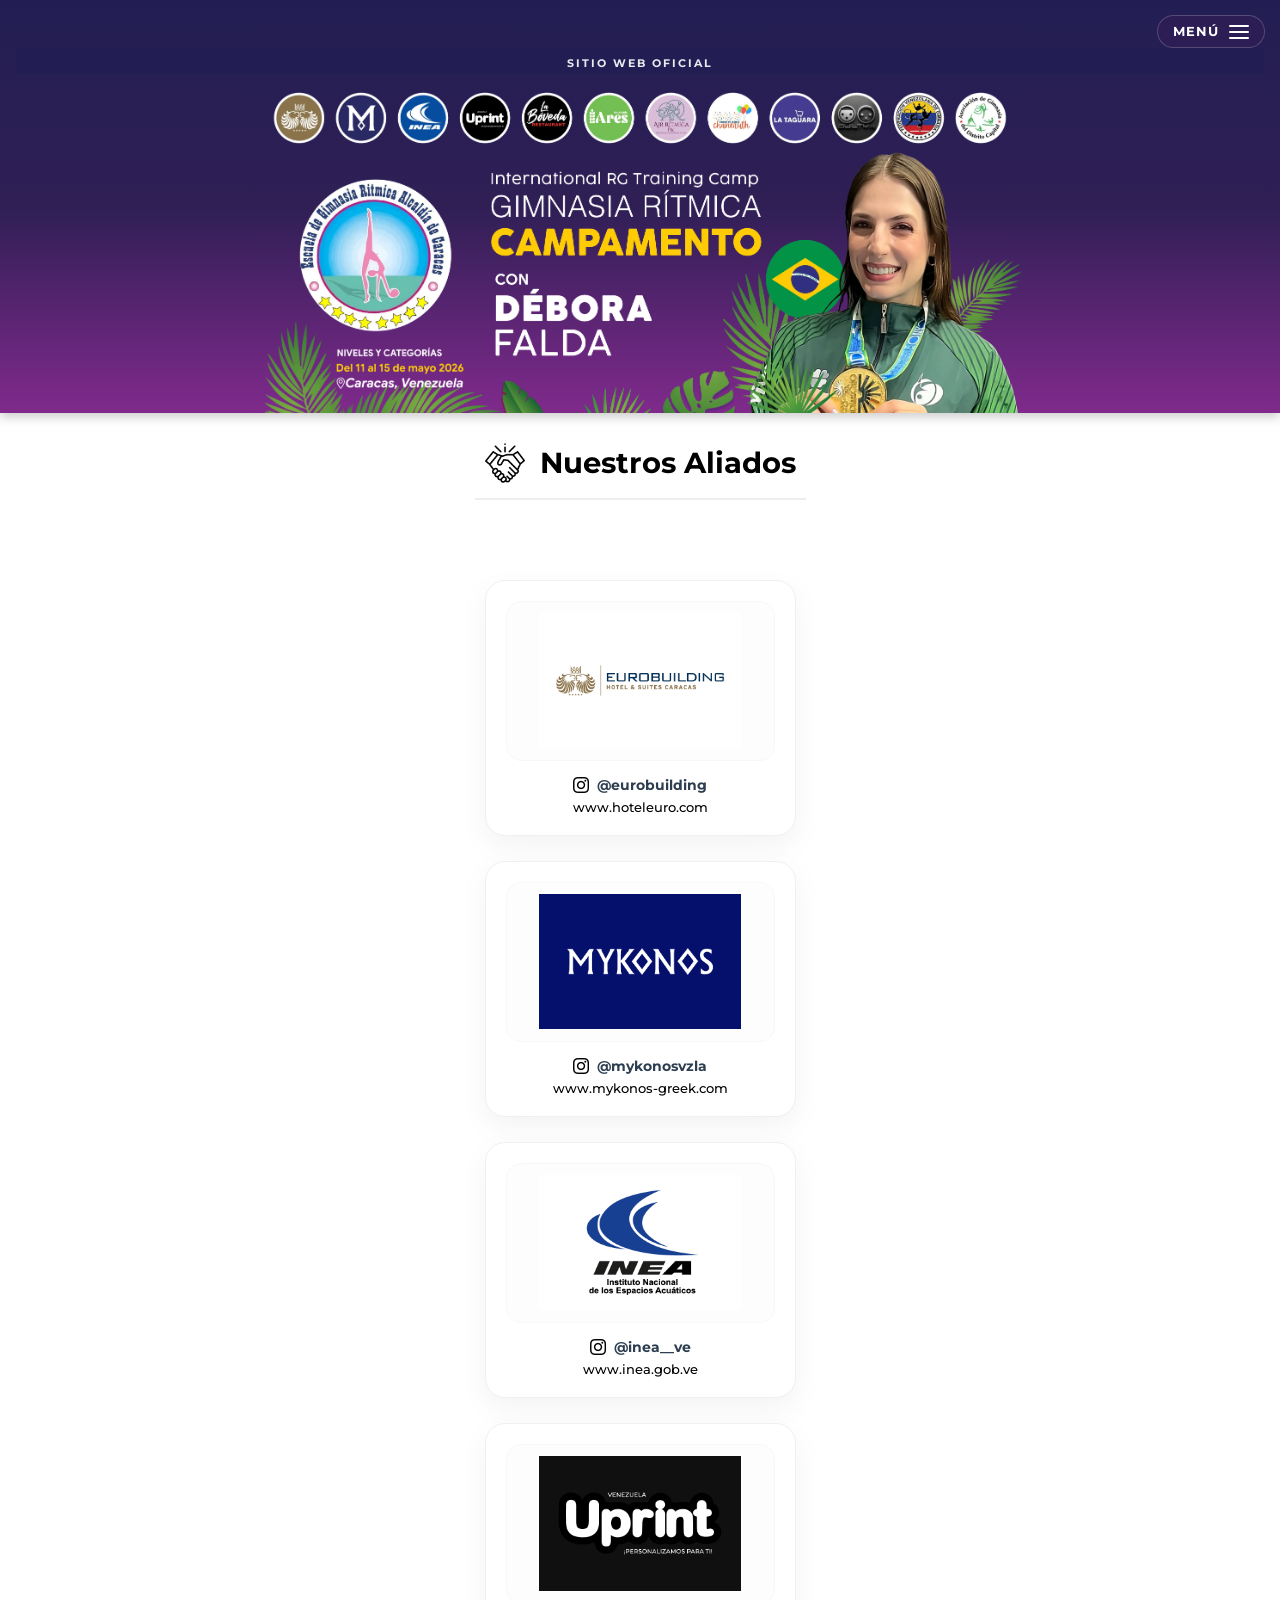
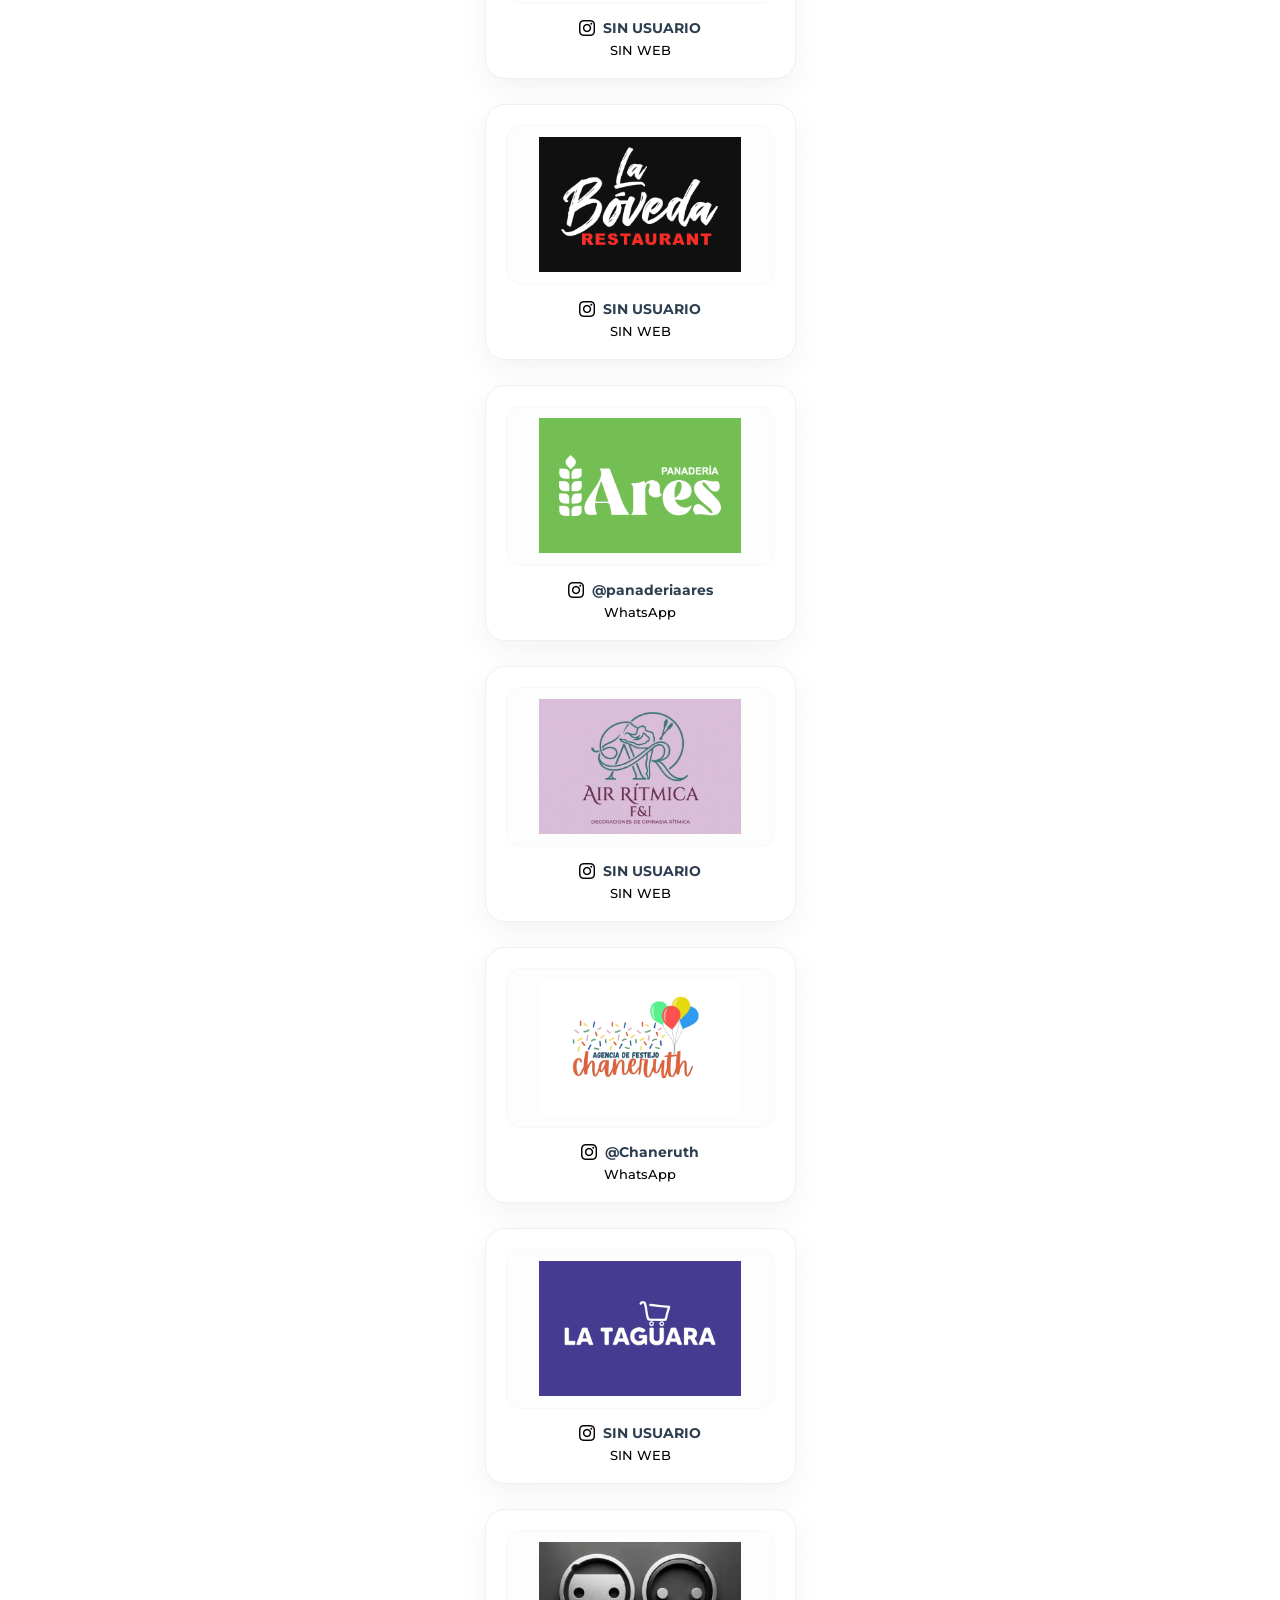
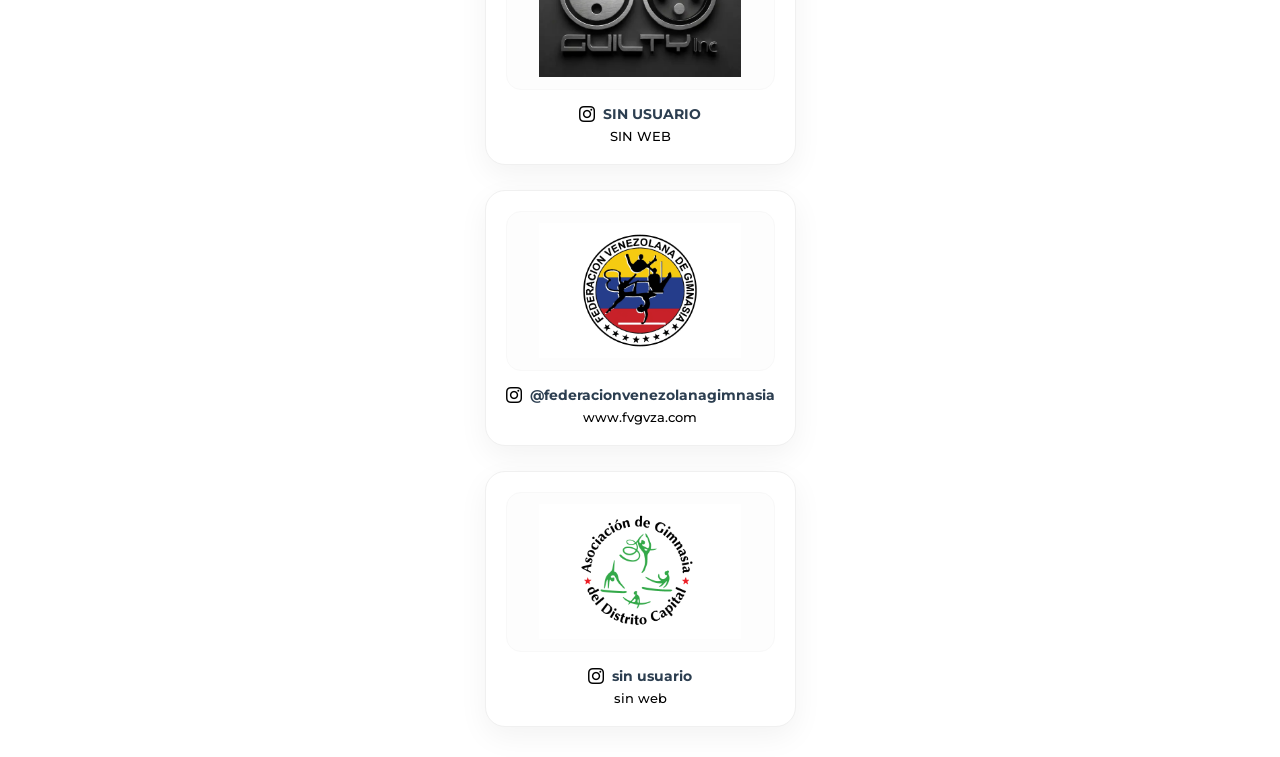
==== aliados.html @ 7042a40b "Major Update - New sections added: aliados, ponentes, reglas. Updates for Cronograma." ====
<html>
    <html lang="es">
<head>
    <meta charset="UTF-8">
    <meta name="viewport" content="width=device-width, initial-scale=1.0">
    <title>GR Training Camp 2026 | Débora Falda</title>
    <link rel="stylesheet" href="css/style.css">
    <link rel="stylesheet" href="css/aliados.css">
    <link href="https://fonts.googleapis.com/css2?family=Montserrat:wght@400;700&display=swap" rel="stylesheet">
</head>

    <body>

        <div class="menu-toggle" id="mobile-menu">
        <span class="menu-text">MENÚ</span>
        <div class="hamburger-lines">
            <span></span>
            <span></span>
            <span></span>
        </div>
    </div>

<header class="header">
    <span class="top-label">SITIO WEB OFICIAL</span>
    <img src="assets/banner-top.webp" alt="Banner" class="banner-img">
</header>

<nav class="side-menu" id="side-menu">
    <div class="menu-header">
        <img src="assets/logo_alcaldiaccs.png" alt="Logo" class="menu-logo">
    </div>
    <ul class="menu-links">
        <li><a href="index.html"><img src="assets/icons/home.png" alt="Inicio" class="menu-icon">Inicio</a></li>
        <li><a href="cronograma.html"> <img src="assets/icons/calendar.png" alt="Inicio" class="menu-icon">Cronograma</a></li>
        <li><a href="speakers.html"> <img src="assets/icons/speaker.png" alt="Inicio" class="menu-icon">Ponentes</a></li>
        <li><a href="reglas.html"> <img src="assets/icons/rules.png" alt="Inicio" class="menu-icon">Reglamentos y Condiciones</a></li>
        <li><a href="ubicacion.html"> <img src="assets/icons/location.png" alt="Inicio" class="menu-icon">Ubicación</a></li>
        <li><a href="aliados.html"><img src="assets/icons/allies.png" alt="Inicio" class="menu-icon">Aliados</a></li>
        <li><a href="#fotos"><img src="assets/icons/camera.png" alt="Inicio" class="menu-icon">Fotos</a></li>
        <li><a href="news.html"><img src="assets/icons/news.png" alt="Inicio" class="menu-icon">Noticias/Anuncios</a></li>
        <li><a href="#faq"><img src="assets/icons/qa.png" alt="Inicio" class="menu-icon">Preguntas Frecuentes</a></li>
        <li><a href="#insta"><img src="assets/icons/instagram.png" alt="Inicio" class="menu-icon">Instagram</a></li>
        <li><a href="#debora"><img src="assets/icons/rg.png" alt="Inicio" class="menu-icon">Sobre Débora</a></li>
        <li><a href="#escuela"><img src="assets/icons/logo-alcaldia.jpg" alt="Inicio" class="menu-icon-special">Sobre el Club</a></li>
    </ul>
</nav>


        <main class="container">
    <header class="section-header">
        <img src="assets/icons/allies.png" alt="Icon" class="header-icon">
        <h1 class="page-title">Nuestros Aliados</h1>
    </header>

    <div class="allies-grid">
        <!-- 1 - EUROBUILDING -->

        <div class="ally-card">
            <div class="logo-box">
                <img src="assets/galeria/webp/eurobuilding.png" alt="Hotel Eurobuilding" class="ally-logo">
            </div>
            <div class="ally-info">
                <div class="ally-instagram">
                    <img src="assets/icons/instagram.png" alt="IG" class="mini-icon">
                    <a href="https://instagram.com/eurobuilding" target="_blank">@eurobuilding</a>
                </div>
                <a href="https://hoteleuro.com/" class="ally-web" target="_blank">www.hoteleuro.com</a>
            </div>
        </div>

          <!-- 2 - MYKONOS -->
        <div class="ally-card">
            <div class="logo-box">
                <img src="assets/galeria/webp/mykonos.png" alt="Mykonos" class="ally-logo">
            </div>
            <div class="ally-info">
                <div class="ally-instagram">
                    <img src="assets/icons/instagram.png" alt="IG" class="mini-icon">
                    <a href="https://instagram.com/mykonosvzla" target="_blank">@mykonosvzla</a>
                </div>
                <!-- Only shows if they have a website -->
                <a href="https://mykonos-greek.com" class="ally-web" target="_blank">www.mykonos-greek.com</a>
            </div>
        </div>
        

        <!-- 3 INEA -->
        <div class="ally-card">
            <div class="logo-box">
                <img src="assets/galeria/webp/inea.png" alt="INEA" class="ally-logo">
            </div>
            <div class="ally-info">
                <div class="ally-instagram">
                    <img src="assets/icons/instagram.png" alt="IG" class="mini-icon">
                    <a href="https://instagram.com/inea__ve" target="_blank">@inea__ve</a>
                </div>
                <a href="https://www.inea.gob.ve/" class="ally-web" target="_blank">www.inea.gob.ve</a>
            </div>
        </div>

        <!-- 4 Uprint -->

        <div class="ally-card">
            <div class="logo-box">
                <img src="assets/galeria/webp/uprint.png" alt="Uprint Venezuela" class="ally-logo">
            </div>
            <div class="ally-info">
                <div class="ally-instagram">
                    <img src="assets/icons/instagram.png" alt="IG" class="mini-icon">
                    <a href="https://instagram.com/--" target="_blank">SIN USUARIO</a>
                </div>
                <a href="#Pendiente" class="ally-web" target="_blank">SIN WEB</a>
            </div>
        </div>

        <!-- 5 La Boveda RESTAURANT -->

        <div class="ally-card">
            <div class="logo-box">
                <img src="assets/galeria/webp/boveda_restaurant.png" alt="La Bóveda Restaurant" class="ally-logo">
            </div>
            <div class="ally-info">
                <div class="ally-instagram">
                    <img src="assets/icons/instagram.png" alt="IG" class="mini-icon">
                    <a href="https://instagram.com/--" target="_blank">SIN USUARIO</a>
                </div>
                <a href="#Pendiente" class="ally-web" target="_blank">SIN WEB</a>
            </div>
        </div>

        <!-- 6 Ares Panadería -->

        <div class="ally-card">
            <div class="logo-box">
                <img src="assets/galeria/webp/ares_panaderia.png" alt="Ares Panadería" class="ally-logo">
            </div>
            <div class="ally-info">
                <div class="ally-instagram">
                    <img src="assets/icons/instagram.png" alt="IG" class="mini-icon">
                    <a href="https://instagram.com/panaderiaares" target="_blank">@panaderiaares</a>
                </div>
                <a href="https://wa.me/584242581280" class="ally-web" target="_blank">WhatsApp</a>
            </div>
        </div>

        
        <!-- 7 Air Ritmica -->

        <div class="ally-card">
            <div class="logo-box">
                <img src="assets/galeria/webp/air_ritmica.png" alt="Air Rítmica F&I" class="ally-logo">
            </div>
            <div class="ally-info">
                <div class="ally-instagram">
                    <img src="assets/icons/instagram.png" alt="IG" class="mini-icon">
                    <a href="https://instagram.com/--" target="_blank">SIN USUARIO</a>
                </div>
                <a href="https://--" class="ally-web" target="_blank">SIN WEB</a>
            </div>
        </div>

        <!-- 8 Chaneruth Agencia Festejos -->

        <div class="ally-card">
            <div class="logo-box">
                <img src="assets/galeria/webp/chaneruth_agencia.png" alt="Chaneruth Agencia de Festejos" class="ally-logo">
            </div>
            <div class="ally-info">
                <div class="ally-instagram">
                    <img src="assets/icons/instagram.png" alt="IG" class="mini-icon">
                    <a href="https://instagram.com/chaneruth" target="_blank">@Chaneruth</a>
                </div>
                <a href="https://wa.me/584129293995" class="ally-web" target="_blank">WhatsApp</a>
            </div>
        </div>

        <!-- 9 La Taguara -->

        <div class="ally-card">
            <div class="logo-box">
                <img src="assets/galeria/webp/taguara.png" alt="La Taguara" class="ally-logo">
            </div>
            <div class="ally-info">
                <div class="ally-instagram">
                    <img src="assets/icons/instagram.png" alt="IG" class="mini-icon">
                    <a href="https://instagram.com/--" target="_blank">SIN USUARIO</a>
                </div>
                <a href="https://--" class="ally-web" target="_blank">SIN WEB</a>
            </div>
        </div>

        <!-- 10 Guilty Inc -->

        <div class="ally-card">
            <div class="logo-box">
                <img src="assets/galeria/webp/guiltyinc.webp" alt="Guilty Inc. Producciones" class="ally-logo">
            </div>
            <div class="ally-info">
                <div class="ally-instagram">
                    <img src="assets/icons/instagram.png" alt="IG" class="mini-icon">
                    <a href="https://instagram.com/--" target="_blank">SIN USUARIO</a>
                </div>
                <a href="https://--" class="ally-web" target="_blank">SIN WEB</a>
            </div>
        </div>

        <!-- 11 FVG -->

        <div class="ally-card">
            <div class="logo-box">
                <img src="assets/galeria/webp/fvg.png" alt="Federación Venezolana de Gimnasia" class="ally-logo">
            </div>
            <div class="ally-info">
                <div class="ally-instagram">
                    <img src="assets/icons/instagram.png" alt="IG" class="mini-icon">
                    <a href="https://instagram.com/federacionvenezolanagimnasia" target="_blank">@federacionvenezolanagimnasia</a>
                </div>
                <a href="https://fvgvza.com" class="ally-web" target="_blank">www.fvgvza.com</a>
            </div>
        </div>

        <!-- 12 Asociación -->

        <div class="ally-card">
            <div class="logo-box">
                <img src="assets/galeria/webp/asociacion.png" alt="Asociación de Gimnasia del Distrito Capital" class="ally-logo">
            </div>
            <div class="ally-info">
                <div class="ally-instagram">
                    <img src="assets/icons/instagram.png" alt="IG" class="mini-icon">
                    <a href="https://instagram.com/federacionvenezolanagimnasia" target="_blank">sin usuario</a>
                </div>
                <a href="https://fvgvza.com" class="ally-web" target="_blank">sin web</a>
            </div>
        </div>
        
    </div>
</main>
 <script src="js/script.js"></script>
    </body>
</html>
---- css/style.css ----
* {
    box-sizing: border-box;
}

:root {
    --deep-blue: #221E53;
    --purple-dark: #2F1F55;
    --magenta: #802A8C;
    --white: #ffffff;
    --light-gray: #f8f9fa;
    --text-main: #2c3e50; 
    --brazil-green: #009C3B;
    --brazil-yellow: #FEDD00;
}

html, body {

    
    max-width: 100%;
    overflow-x: hidden; 
}

body {
    font-family: 'Montserrat', sans-serif;
    background-color: var(--white); 
    margin: 0;
    padding: 0;
    display: flex;
    flex-direction: column;
    min-height: 100vh; 
}

.header {
   background: linear-gradient(to bottom, var(--deep-blue), var(--purple-dark), var(--magenta));
    padding-top: 2rem; 
    padding-bottom: 0 !important;
    text-align: center;
    box-shadow: 0 4px 10px rgba(0,0,0,0.2);
    display: flex;
    flex-direction: column;
    align-items: center;
    width: 100%;
    overflow: hidden;

}.section-header {
    display: flex;
    align-items: center;
    gap: 15px;
    margin-bottom: 40px;
    border-bottom: 2px solid #eee;
    padding-bottom: 15px;
}

.header-icon {
    width: 40px;
    height: 40px;
    object-fit: contain;
}

.page-title {
    font-family: 'Montserrat', sans-serif;
    font-weight: 700;
    font-size: 1.8rem;
    color: var(--header-text);
    margin: 0;
}



.banner-img {
    width: 100%;        
    max-width: 1200px;   
    height: auto;      
    display: block;
    margin: 0 auto; 
}

@media (min-width: 768px) {
    .banner-img {
        max-width: 800px; 
    }
    
    .header {
        padding: 3rem 1rem;
    }
}

.menu-logo{
    width: 50px;
    height: 50px;
}

.container {
    width: 95%;
    max-width: 500px;
    position: relative; 
    overflow: visible;
    z-index: 0;
    box-sizing: border-box;

    display: flex;          
    flex-direction: column; 
    align-items: center; 

    margin: 20px auto;   
    padding-top: 20px;  
}


@media (min-width: 768px) {
    .container {
        margin: 20% auto; 
        padding-top: 60px; 
    }
}

.btn {

    display: block;
    box-sizing: border-box; 
    width: 100%;
    

    font-family: 'Montserrat', sans-serif;
    font-size: 1rem;
    font-weight: 700;
    padding: 1.2rem;
    margin-bottom: 1rem;
    
  
    text-align: center;
    text-decoration: none;
    color: #333;
    background: white;
    border-radius: 12px;
    box-shadow: 0 4px 12px rgba(0,0,0,0.1);
    
   
    border: none;
    cursor: pointer;
    appearance: none;
    -webkit-appearance: none;

    border-left: 8px solid var(--deep-blue); 
    transition: transform 0.2s ease, box-shadow 0.2s ease;
}

/* Grilla de días */
.days-grid {
    display: grid;
    grid-template-columns: repeat(3, 1fr); 
    gap: 10px;
    max-height: 0; 
    overflow: hidden;
    transition: all 0.4s ease-out;
    margin-bottom: 0;
}

.days-grid.active {
    max-height: 400px;
    margin-bottom: 1.5rem; 
    padding-top: 5px;
}


.day-btn {
    aspect-ratio: 1 / 1; 
    background-color: var(--purple-dark);
    color: white;
    display: flex;
    align-items: center;
    justify-content: center;
    border-radius: 8px;
    text-decoration: none;
    font-size: 0.9rem;
    font-weight: bold;
    transition: all 0.3s ease;
}


.day-btn::before {
    content: attr(data-label); 
}

.day-btn:hover {
    background-color: var(--magenta);
    transform: scale(1.05);
}

.day-btn:hover::before {
    content: "IR"; 
}


footer {
    margin-top: auto;
    padding: 2rem 1rem;
    text-align: center;
    background-color: #f8f9fa;
    border-top: 1px solid #eee;
}

address {
    font-style: normal;
    font-size: 0.85rem;
    line-height: 1.5;
    color: #555;
    margin-bottom: 0.5rem;
}

address strong {
    color: var(--deep-blue);
}


.menu-toggle {
    position: fixed;
    top: 15px;
    right: 15px;
    z-index: 1001; 
    cursor: pointer;
    display: flex;
    align-items: center;
    gap: 10px;
    background: rgba(47, 31, 85, 0.8); 
    padding: 8px 15px;
    border-radius: 25px;
    backdrop-filter: blur(5px);
    border: 1px solid rgba(255,255,255,0.2);
}

.menu-text {
    color: #ffffff !important; 
    font-size: 0.8rem;
    font-weight: 700;
    letter-spacing: 1px;
}

.hamburger-lines {
    width: 20px;
    height: 14px;
    display: flex;
    flex-direction: column;
    justify-content: space-between;
}

.hamburger-lines span {
    display: block;
    height: 2px;
    width: 100%;
    background-color: #ffffff; 
    border-radius: 2px;
    transition: all 0.3s ease-in-out;
}

.menu-text {
    color: #ffffff !important; 
    font-size: 0.8rem;
    font-weight: 700;
    letter-spacing: 1px;
}

.hamburger-lines {
    width: 20px;
    height: 14px;
    display: flex;
    flex-direction: column;
    justify-content: space-between;
}

.hamburger-lines span {
    display: block;
    height: 2px;
    width: 100%;
    background-color: #ffffff; 
    border-radius: 2px;
    transition: all 0.3s ease-in-out;
}
/* Menú Lateral */
.side-menu {
    position: fixed;
    top: 0;
    right: -400px; 
    width: 280px;
    height: 100%;
    background: rgba(47, 31, 85, 0.9); 
    backdrop-filter: blur(10px); 
    z-index: 999;
    transition: right 0.4s cubic-bezier(0.175, 0.885, 0.32, 1.275);
    padding: 20px;
    box-shadow: -5px 0 15px rgba(0,0,0,0.3);
}

.side-menu.active { right: 0; }

.menu-links {
    list-style: none;
    padding: 0;
    margin-top: 50px;
}

.menu-links li { margin-bottom: 20px; }

.menu-links a {
    color: white;
    text-decoration: none;
    font-size: 1.1rem;
    font-weight: 700;
    display: block;
    padding: 10px;
    border-radius: 8px;
    transition: background 0.3s;
}

.menu-links a:hover {
    background: rgba(255,255,255,0.1);
}

/* Capa de fondo */
.menu-overlay {
    position: fixed;
    top: 0; left: 0;
    width: 100%; height: 100%;
    background: rgba(0,0,0,0.5);
    display: none;
    z-index: 998;
}

.menu-overlay.active { display: block; }

.menu-links a {
    display: flex; 
    align-items: center;
    gap: 12px; 
    padding: 12px;
}

.menu-icon {
    width: 24px;  
    height: 24px;
    object-fit: contain;
    filter: brightness(0) invert(1); 
}

.menu-icon-special {

width: 24px;  
    height: 24px;
    object-fit: contain;
   
}

.menu-icon-arrow {
    
    width: 50px;  
    height: 50px;
    object-fit: contain;
    margin-right: 50px;
}

.side-menu {
    
    overflow-y: auto; 
    max-height: 100vh; 
    display: flex;
    flex-direction: column;
}


body.menu-open {
    overflow: hidden;
}



.hero-slider-container {
    width: 100%;
    padding: 40px 20px;
    background-color: var(--purple-dark); 
    background: linear-gradient(180deg, var(--purple-dark) 0%, var(--deep-blue) 100%);
    display: flex;
    flex-direction: column;
    align-items: center;
}

.slider {
    width: 100%;
    max-width: 900px;
    margin: 0 auto;
    overflow: hidden;
    border-radius: 25px; 
    box-shadow: 0 15px 35px rgba(0,0,0,0.2);
}

.slides {
    display: flex;
    width: 100%; 
    transition: transform 0.8s cubic-bezier(0.45, 0, 0.55, 1);
}

.slides img {
    min-width: 100%; 
    height: 250px;
    object-fit: cover;
    object-position: center;
    aspect-ratio: 16 / 9;
}

@media (min-width: 768px) {
    .slides img {
        height: 400px; 
    }
}

.main-titles {
    text-align: center;
    color: #ffffff !important; 
    background: transparent !important; 
    margin-top: 80px; 
    padding: 30px 20px;
    width: 100%;
    position: relative;
    z-index: 5; 
}

.main-titles h1 {
    font-size: 2rem;
    margin-bottom: 10px;
    font-weight: 700;
    text-shadow: 0 2px 4px rgba(0,0,0,0.3); 
}

.main-titles p {
    font-size: 1.1rem;
    opacity: 0.9;
    font-weight: 300;
    letter-spacing: 1px;
}

.btn-download {
    display: inline-block;
    padding: 10px 20px;
    background: #f0f0f0;
    color: var(--purple-dark);
    text-decoration: none;
    border-radius: 10px;
    font-size: 0.9rem;
    font-weight: bold;
    border: 1px dashed var(--purple-dark);
}

.slider {
    position: relative; 
}

.prev, .next {
    position: absolute;
    top: 50%;
    transform: translateY(-50%);
    background: rgba(255, 255, 255, 0.3);
    color: white;
    border: none;
    padding: 15px;
    cursor: pointer;
    font-size: 20px;
    border-radius: 50%;
    transition: background 0.3s;
    z-index: 10;
}

.prev:hover, .next:hover {
    background: rgba(255, 255, 255, 0.6);
}

.prev { left: 15px; }
.next { right: 15px; }

/* Desktop Rahi */
@media (min-width: 768px) {
    

    header { padding: 10px; }
    header h1 { font-size: 1rem; }

  
    .header-carousel {
        height: 400px; 
    }

    .banner-content {
    
        background-size: cover; 
        background-position: center bottom; 
    }


    .container {
        max-width: 650px;
        margin: -40px auto 30px; 
    }
    
    .days-grid { gap: 10px; }
}

.main-titles {
    text-align: center;
    padding: 30px 20px;
    background: var(--purple-dark); 
    color: white;
}

.map-container iframe {
    width: 100% !important;
    max-width: 100%;
}


.day-selector {
    display: flex;
    justify-content: center;
    flex-wrap: wrap;
    gap: 8px;
    margin-top: 50px; 
    margin-bottom: 25px;
}

.btn-download-flex {
    display: inline-flex; 
    align-items: center;  
    justify-content: center; 
    gap: 10px;            
    padding: 10px 20px;
    text-decoration: none;
}


.btn-icon {
    width: 20px;          
    height: 20px;         
    object-fit: contain;  
}


.btn-download-flex span {
    white-space: nowrap;
}

.top-label {
    display: block;
    width: 100%;
    text-align: center;
    background-color: var(--deep-blue); 
    color: rgba(255, 255, 255, 0.9); 
    font-size: 0.7rem; 
    font-weight: 700;
    letter-spacing: 2px;
    text-transform: uppercase;
    padding: 8px 0 4px 0; 
}

.bento-grid {
    display: grid;
    grid-template-columns: repeat(2, 1fr); 
    gap: 15px;
    padding: 10px;
}

.bento-item {
    display: flex;
    flex-direction: column;
    align-items: center;
    justify-content: center;
    padding: 20px;
    border-radius: 20px; 
    text-decoration: none;
    font-weight: 700;
    color: white;
    font-size: 0.9rem;
    transition: transform 0.2s ease;
    aspect-ratio: 1 / 1; 
    
}

.bento-item img {
    width: 40px;
    height: 40px;
    margin-top: 10px; 
    filter: brightness(0) invert(1); 
}


.item-1, .item-4, .item-5, .item-8 { 
    background: linear-gradient(135deg, var(--deep-blue) 0%, var(--magenta) 100%);
}
.item-2, .item-3, .item-6, .item-7 {
     background: linear-gradient(135deg, var(--brazil-green) 0%, var(--deep-blue) 100%);
}


.bento-item:active { transform: scale(0.95); }


.days-grid {
    display: grid;
    grid-template-columns: repeat(3, 1fr); 
    gap: 10px;
    max-height: 0;
    overflow: hidden;
    transition: all 0.5s ease-in-out;
}

.day-card {
    background: var(--purple-dark);
    display: flex;
    flex-direction: column; 
    align-items: center;
    justify-content: center;
    padding: 15px 5px;
    border-radius: 12px;
    text-decoration: none;
    transition: background 0.3s;
}

.day-card img {
    width: 25px; 
    height: auto;
    margin-bottom: 5px;
    filter: brightness(0) invert(1); 
}

.day-card span {
    color: white;
    font-size: 1rem;
    font-weight: 700;
}


.day-card:active {
    background: var(--brazil-green);
}


.countdown-container {
    background-color: #ffffff;
    padding: 0;
    text-align: center;
    width: 100%;
}

.countdown-title {
    color: var(--purple-dark);
    font-size: 1.1rem;
    font-weight: 700;
    margin-bottom: 15px;
    text-transform: uppercase;
    letter-spacing: 1px;
}

.countdown-timer {
    display: flex;
    justify-content: center;
    gap: 15px;
}


.time-unit {
    display: flex;
    flex-direction: column;
    align-items: center;
    min-width: 65px;
}

.time-unit span {
    font-size: 2rem;
    font-weight: 700;
    color: var(--purple-dark);
    line-height: 1;
}

.time-unit small {
    font-size: 0.7rem;
    color: var(--magenta); 
    text-transform: uppercase;
    font-weight: 700;
    margin-top: 5px;
}

.autorizados-logos{
    width: 40%;
    height: 40%;
}

.back-home-wrapper {
    margin: 80px 0 40px; /* Large gap from the last news entry */
    display: flex;
    justify-content: center; /* Centers the button on the page */
}

.btn-back-home {
    display: flex;
    align-items: center;
    gap: 12px;
    text-decoration: none;
    padding: 12px 25px;
    border: 1.5px solid var(--text-main); /* Thin, elegant border */
    border-radius: 30px; /* Rounded pill shape */
    transition: all 0.3s ease;
    
    /* Text Style */
    font-family: 'Montserrat', sans-serif;
    font-weight: 700;
    font-size: 0.85rem;
    letter-spacing: 1.5px;
    color: var(--text-main);
}

.back-icon {
    width: 20px;
    height: auto;
    transition: transform 0.3s ease;
}

/* Hover Effect - Atmospheric & Elegant */
.btn-back-home:hover {
    background-color: var(--text-main, #2c3e50); /* Added a fallback color */
    border-color: var(--text-main, #2c3e50);
}

.btn-back-home:hover span {
    color: #ffffff !important; /* Forces the text to stay white against the dark bg */
}

.btn-back-home:hover .back-icon {
    filter: brightness(0) invert(1); /* Turns the icon white */
}

.main-footer{
   margin-top: 60px;
}
---- css/aliados.css ----
.allies-grid {
    display: grid;
    grid-template-columns: repeat(auto-fit, minmax(280px, 1fr));
    gap: 25px;
    margin-top: 40px;
}

.ally-card {
    background: #fff;
    border-radius: 20px;
    padding: 20px;
    box-shadow: 0 10px 30px rgba(0,0,0,0.05);
    border: 1px solid #f0f0f0;
    text-align: center;
    transition: transform 0.3s ease;
}

.ally-card:hover {
    transform: translateY(-8px);
    box-shadow: 0 15px 35px rgba(0,0,0,0.1);
}


.logo-box {
    width: 100%;
    height: 160px;
    background: #fdfdfd;
    border-radius: 15px;
    display: flex;
    align-items: center;
    justify-content: center;
    margin-bottom: 15px;
    overflow: hidden;
    border: 1px solid #f8f8f8;
}

.ally-logo {
    max-width: 85%;
    max-height: 85%;
    object-fit: contain; 
}

/* Text and Links */
.ally-instagram {
    display: flex;
    align-items: center;
    justify-content: center;
    gap: 8px;
    margin-bottom: 6px;
}

.mini-icon {
    width: 16px;
    height: 16px;
}

.ally-instagram a {
    font-family: 'Montserrat', sans-serif;
    font-weight: 700;
    font-size: 0.9rem;
    color: var(--text-main);
    text-decoration: none;
}

.ally-web {
    display: block;
    font-size: 0.8rem;
    color: var(--accent); 
    text-decoration: none;
    font-weight: 500;
}
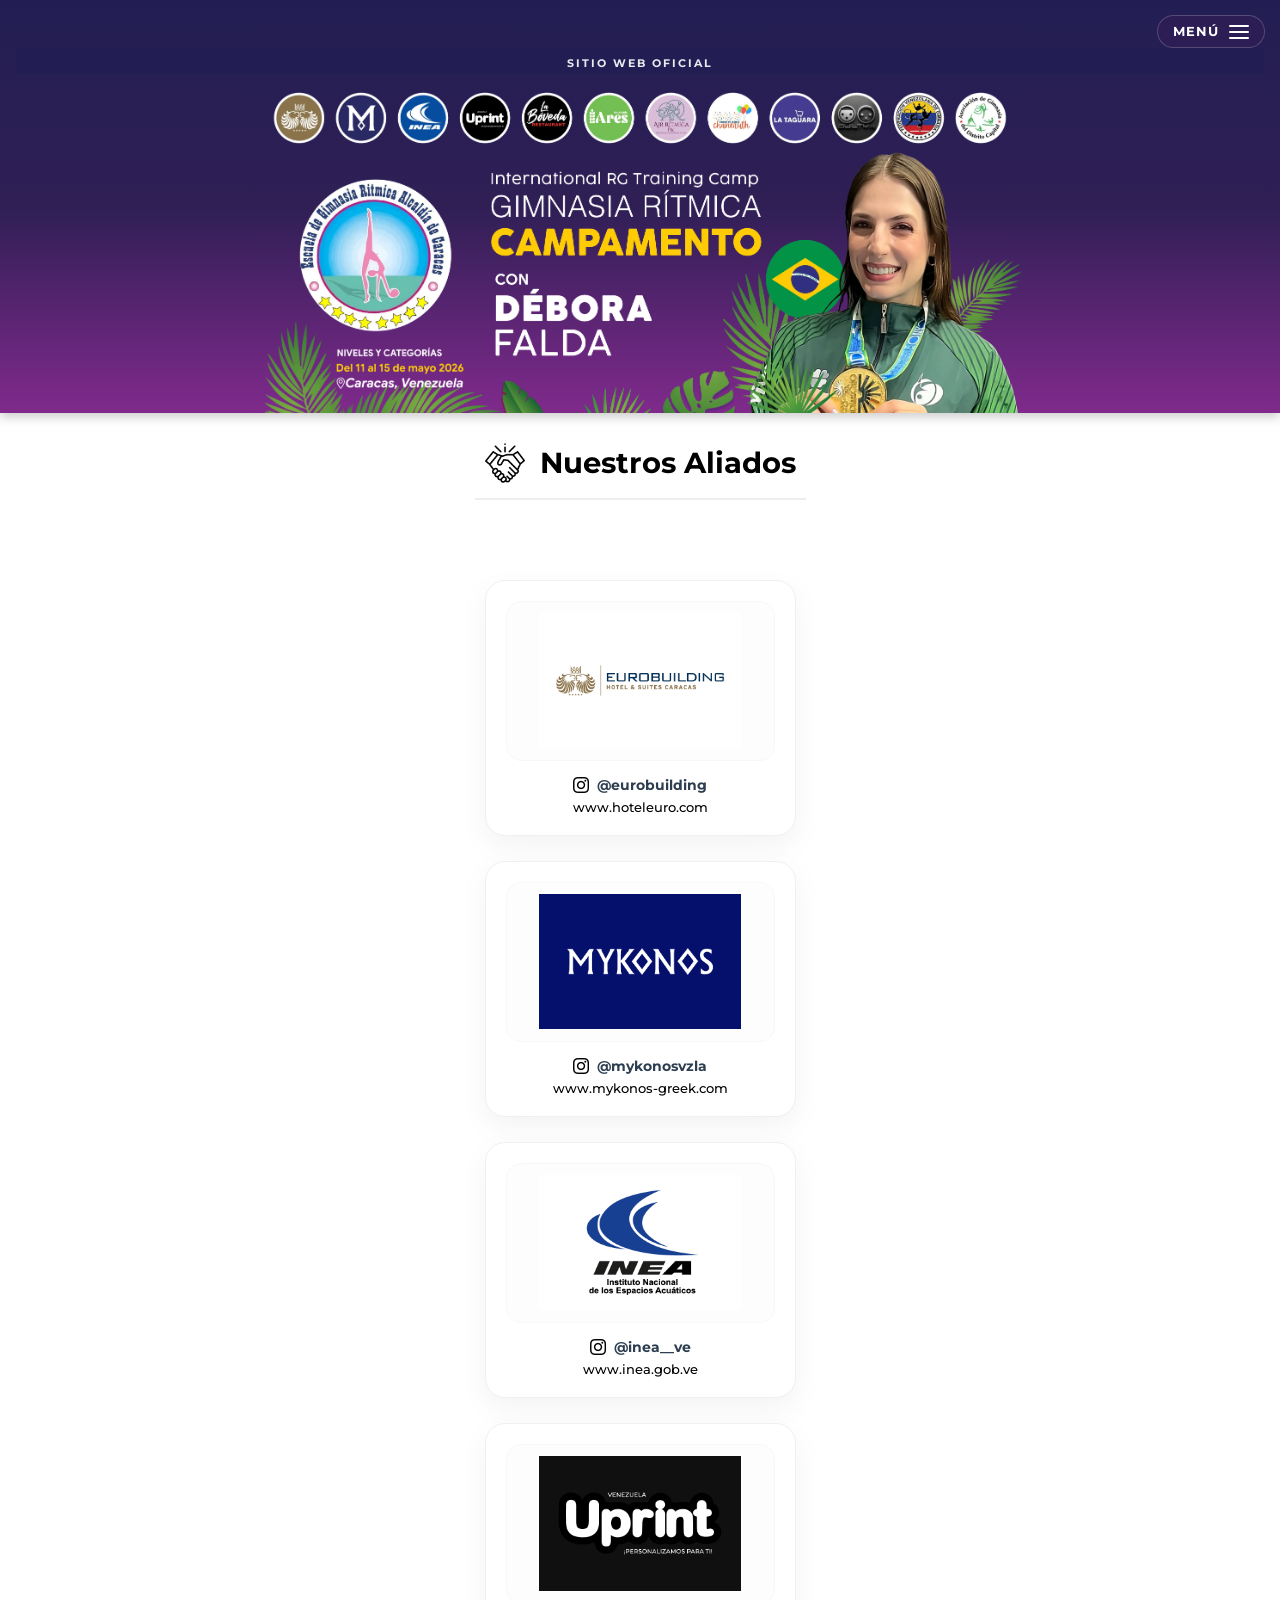
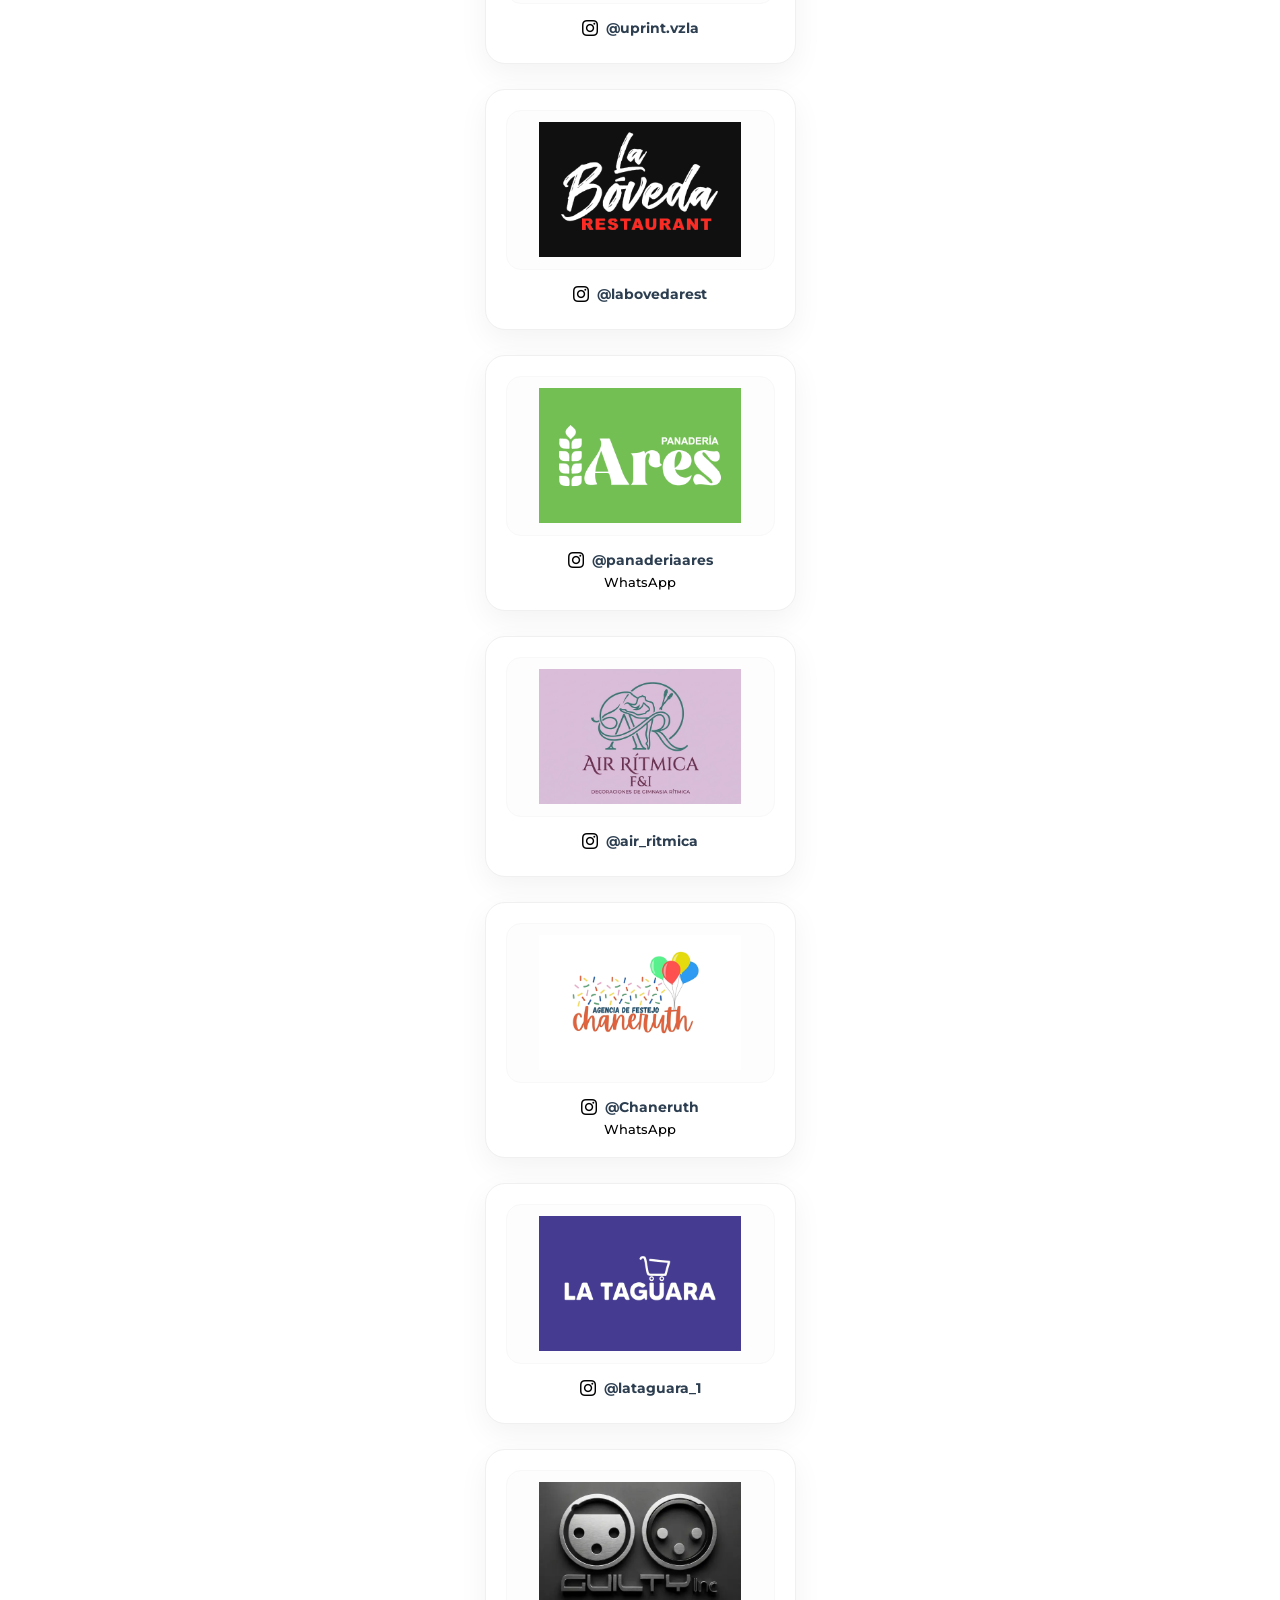
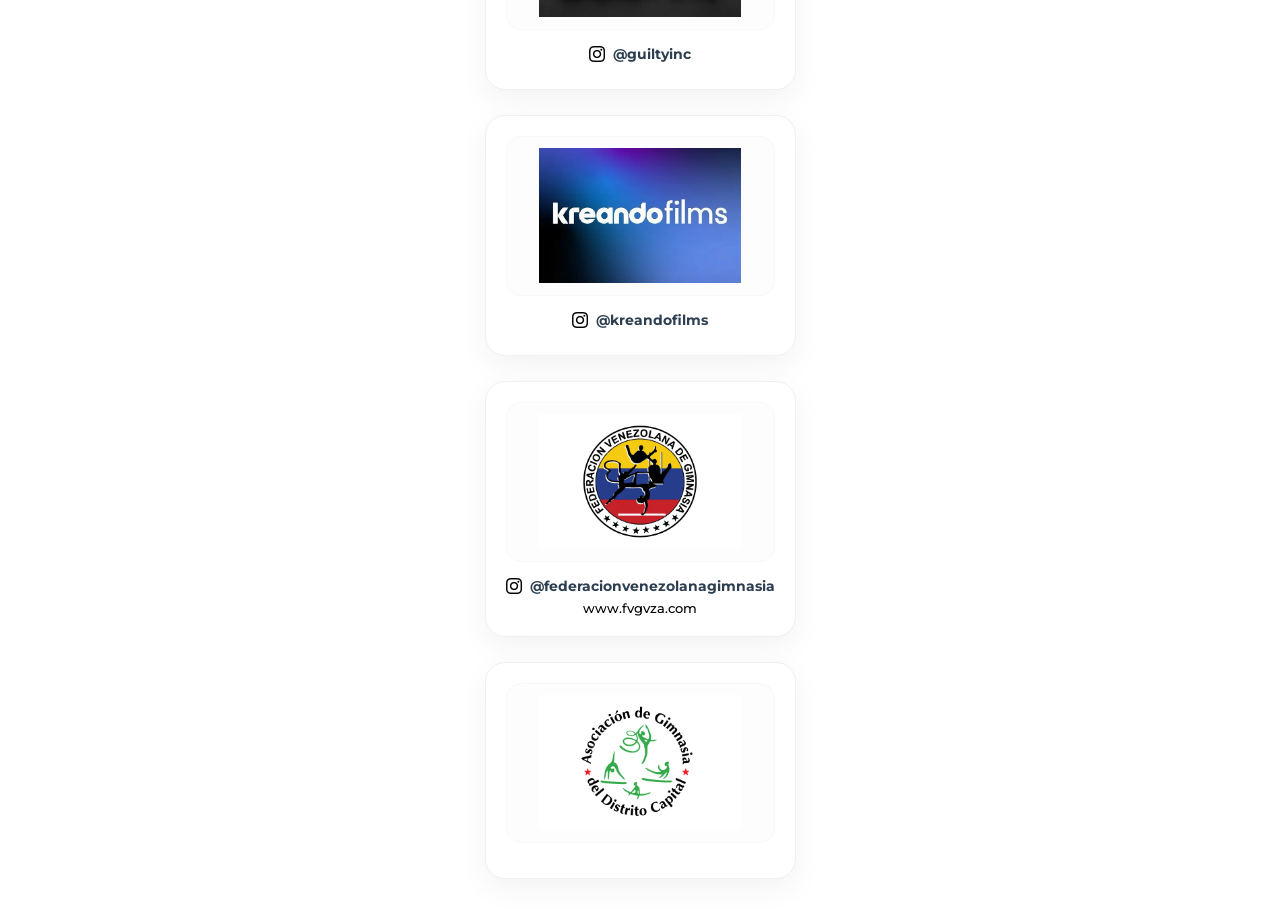
==== commit 6820db87: "Aliados Updated" ====
--- a/aliados.html
+++ b/aliados.html
@@ -107,9 +107,8 @@
             <div class="ally-info">
                 <div class="ally-instagram">
                     <img src="assets/icons/instagram.png" alt="IG" class="mini-icon">
-                    <a href="https://instagram.com/--" target="_blank">SIN USUARIO</a>
-                </div>
-                <a href="#Pendiente" class="ally-web" target="_blank">SIN WEB</a>
+                    <a href="https://instagram.com/uprint.vzla" target="_blank">@uprint.vzla</a>
+                </div>
             </div>
         </div>
 
@@ -122,9 +121,8 @@
             <div class="ally-info">
                 <div class="ally-instagram">
                     <img src="assets/icons/instagram.png" alt="IG" class="mini-icon">
-                    <a href="https://instagram.com/--" target="_blank">SIN USUARIO</a>
-                </div>
-                <a href="#Pendiente" class="ally-web" target="_blank">SIN WEB</a>
+                    <a href="https://instagram.com/labovedarest" target="_blank">@labovedarest</a>
+                </div>
             </div>
         </div>
 
@@ -153,9 +151,8 @@
             <div class="ally-info">
                 <div class="ally-instagram">
                     <img src="assets/icons/instagram.png" alt="IG" class="mini-icon">
-                    <a href="https://instagram.com/--" target="_blank">SIN USUARIO</a>
-                </div>
-                <a href="https://--" class="ally-web" target="_blank">SIN WEB</a>
+                    <a href="https://instagram.com/air_ritmica" target="_blank">@air_ritmica</a>
+                </div>
             </div>
         </div>
 
@@ -183,9 +180,8 @@
             <div class="ally-info">
                 <div class="ally-instagram">
                     <img src="assets/icons/instagram.png" alt="IG" class="mini-icon">
-                    <a href="https://instagram.com/--" target="_blank">SIN USUARIO</a>
-                </div>
-                <a href="https://--" class="ally-web" target="_blank">SIN WEB</a>
+                    <a href="https://instagram.com/lataguara_1" target="_blank">@lataguara_1</a>
+                </div>
             </div>
         </div>
 
@@ -198,13 +194,27 @@
             <div class="ally-info">
                 <div class="ally-instagram">
                     <img src="assets/icons/instagram.png" alt="IG" class="mini-icon">
-                    <a href="https://instagram.com/--" target="_blank">SIN USUARIO</a>
-                </div>
-                <a href="https://--" class="ally-web" target="_blank">SIN WEB</a>
-            </div>
-        </div>
-
-        <!-- 11 FVG -->
+                    <a href="https://instagram.com/guiltyinc" target="_blank">@guiltyinc</a>
+                </div>
+            </div>
+        </div>
+
+
+         <!-- 11 Kreando Films -->
+
+        <div class="ally-card">
+            <div class="logo-box">
+                <img src="assets/galeria/webp/kreandofilms.webp" alt="Kreandofilms" class="ally-logo">
+            </div>
+            <div class="ally-info">
+                <div class="ally-instagram">
+                    <img src="assets/icons/instagram.png" alt="IG" class="mini-icon">
+                    <a href="https://instagram.com/kreandofilms" target="_blank">@kreandofilms</a>
+                </div>
+            </div>
+        </div>
+
+        <!-- 12 FVG -->
 
         <div class="ally-card">
             <div class="logo-box">
@@ -219,18 +229,13 @@
             </div>
         </div>
 
-        <!-- 12 Asociación -->
+        <!-- 13 Asociación -->
 
         <div class="ally-card">
             <div class="logo-box">
                 <img src="assets/galeria/webp/asociacion.png" alt="Asociación de Gimnasia del Distrito Capital" class="ally-logo">
             </div>
             <div class="ally-info">
-                <div class="ally-instagram">
-                    <img src="assets/icons/instagram.png" alt="IG" class="mini-icon">
-                    <a href="https://instagram.com/federacionvenezolanagimnasia" target="_blank">sin usuario</a>
-                </div>
-                <a href="https://fvgvza.com" class="ally-web" target="_blank">sin web</a>
             </div>
         </div>
         
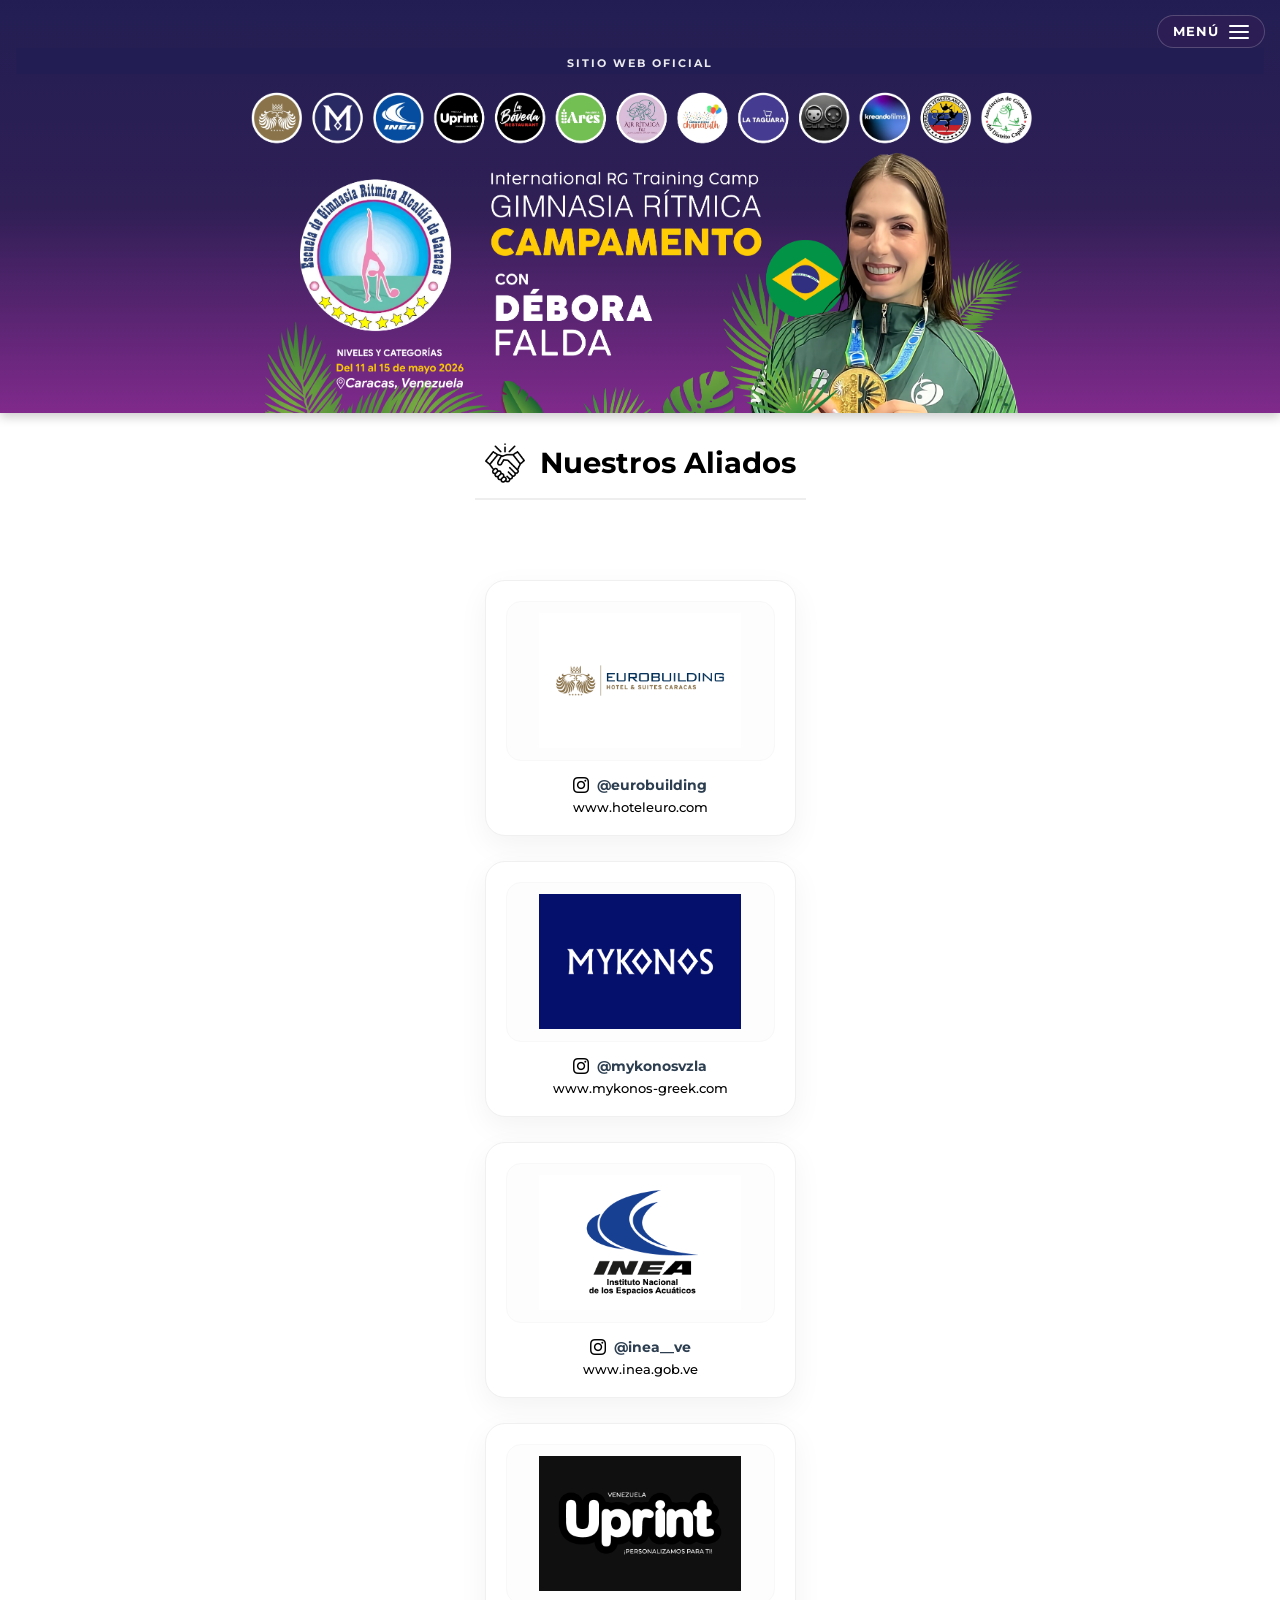
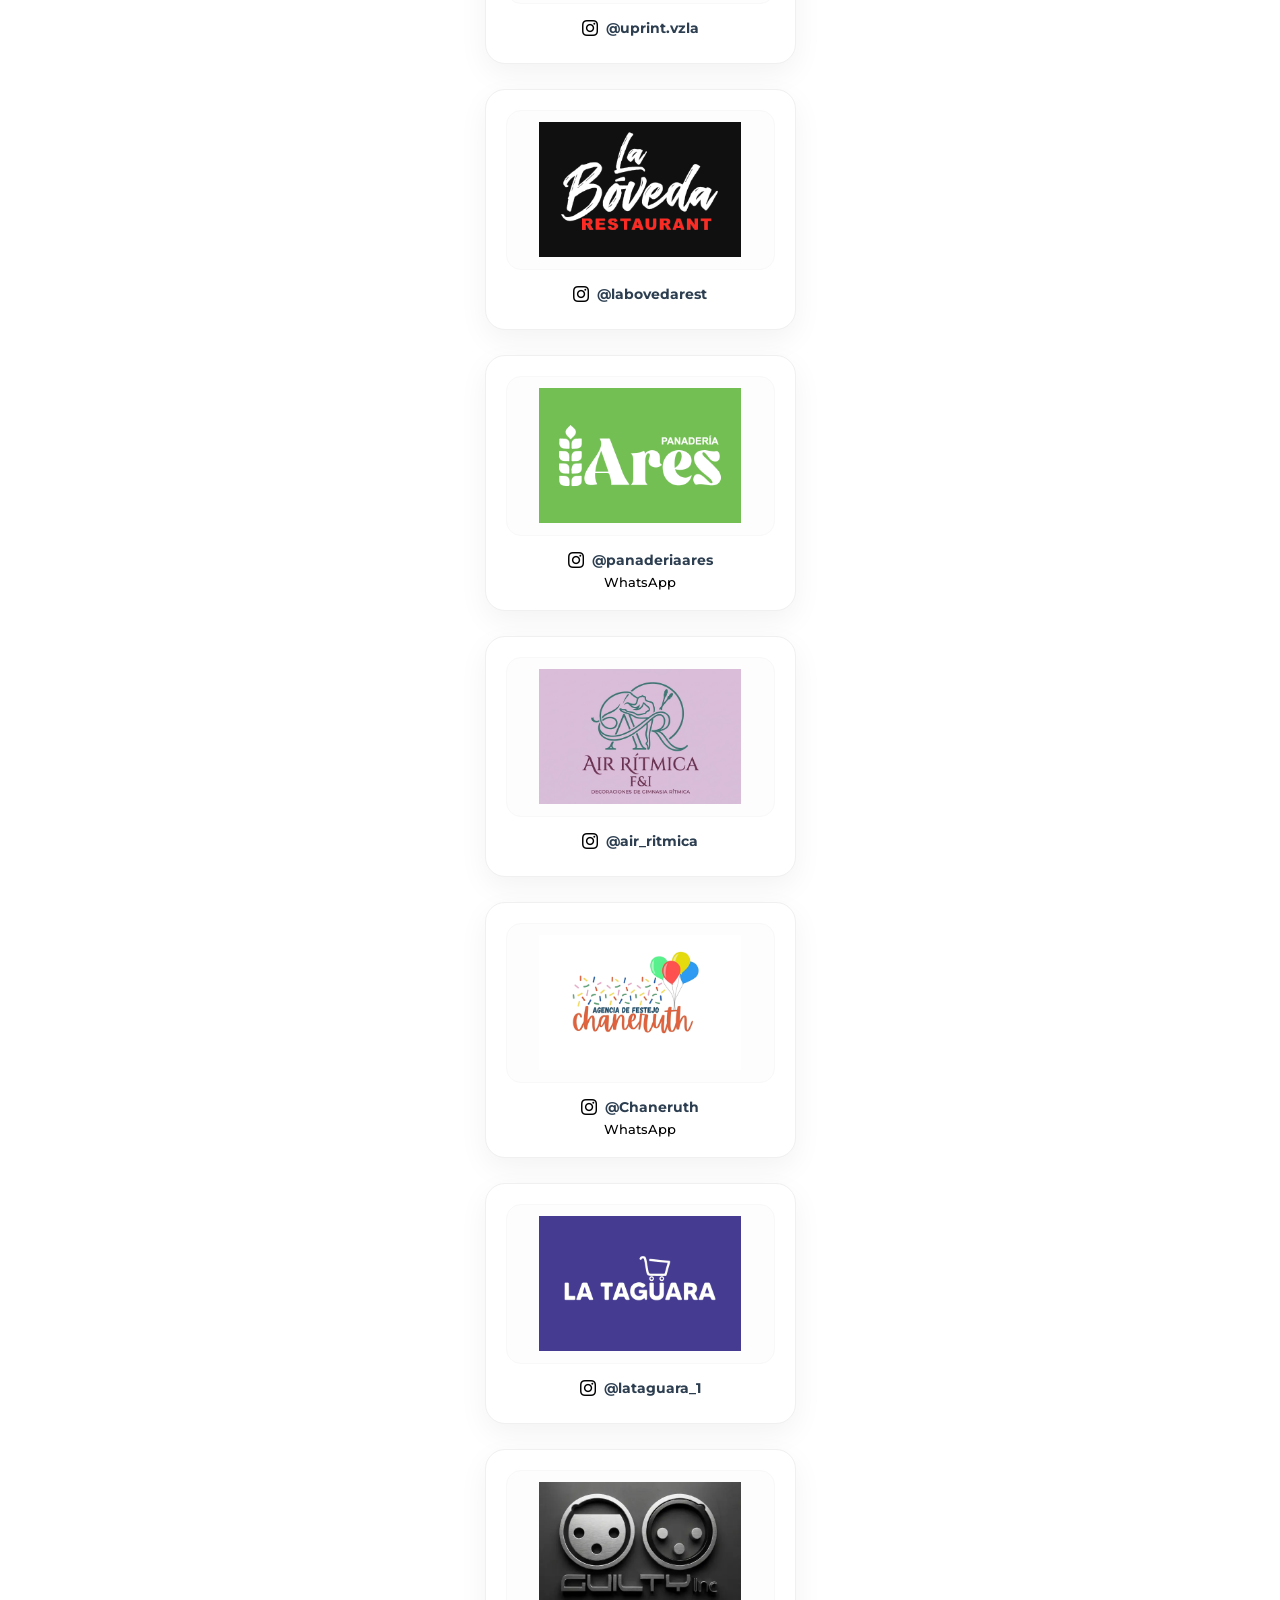
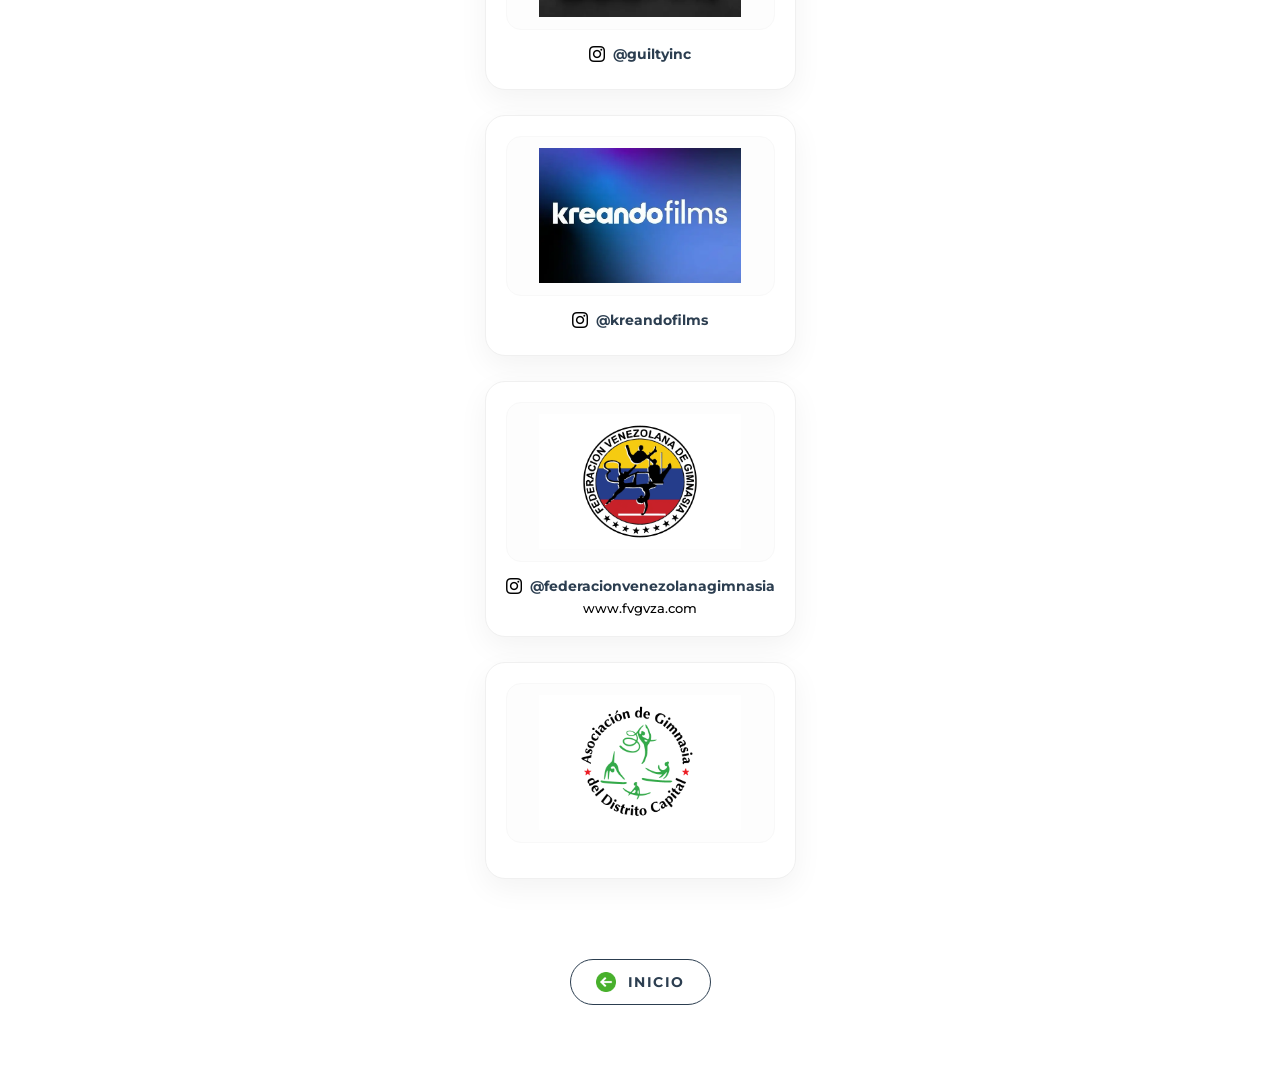
==== commit 8f408aca: "Fixed Sidebar Menu Behavior - Back homepage button - Styling" ====
--- a/aliados.html
+++ b/aliados.html
@@ -40,7 +40,7 @@
         <li><a href="news.html"><img src="assets/icons/news.png" alt="Inicio" class="menu-icon">Noticias/Anuncios</a></li>
         <li><a href="#faq"><img src="assets/icons/qa.png" alt="Inicio" class="menu-icon">Preguntas Frecuentes</a></li>
         <li><a href="#insta"><img src="assets/icons/instagram.png" alt="Inicio" class="menu-icon">Instagram</a></li>
-        <li><a href="#debora"><img src="assets/icons/rg.png" alt="Inicio" class="menu-icon">Sobre Débora</a></li>
+        <li><a href="debora.html"><img src="assets/icons/rg.png" alt="Inicio" class="menu-icon">Sobre Débora</a></li>
         <li><a href="#escuela"><img src="assets/icons/logo-alcaldia.jpg" alt="Inicio" class="menu-icon-special">Sobre el Club</a></li>
     </ul>
 </nav>
@@ -240,6 +240,13 @@
         </div>
         
     </div>
+
+     <div class="back-home-wrapper">
+        <a href="index.html" class="btn-back-home">
+            <img src="assets/icons/left-arrow.png" alt="Back" class="back-icon">
+            <span>INICIO</span>
+        </a>
+    </div>
 </main>
  <script src="js/script.js"></script>
     </body>
--- a/css/style.css
+++ b/css/style.css
@@ -322,8 +322,9 @@
     top: 0; left: 0;
     width: 100%; height: 100%;
     background: rgba(0,0,0,0.5);
-    display: none;
-    z-index: 998;
+    backdrop-filter: blur(4px);    /* Elegant blur effect */
+    z-index: 998;                  /* Just below the side-menu */
+    display: none; 
 }
 
 .menu-overlay.active { display: block; }
@@ -359,11 +360,14 @@
 }
 
 .side-menu {
+
+    z-index: 999;
     
     overflow-y: auto; 
     max-height: 100vh; 
     display: flex;
     flex-direction: column;
+
 }
 
 
@@ -736,4 +740,58 @@
 
 .main-footer{
    margin-top: 60px;
-}+}
+
+/* Contenedor de cada slide */
+.slide-item {
+    min-width: 100%;
+    position: relative; /* Importante para posicionar el botón */
+    height: 400px; /* Tu altura de escritorio */
+}
+
+.slide-item img {
+    width: 100%;
+    height: 100%;
+    object-fit: cover;
+}
+
+/* El botón sobre la imagen */
+.slide-overlay {
+    position: absolute;
+    bottom: 30px;
+    left: 50%;
+    transform: translateX(-50%);
+    z-index: 5;
+}
+
+.slide-btn {
+    display: inline-block;
+    background: #ffffff;
+    color: var(--purple-dark);
+    padding: 12px 25px;
+    border-radius: 50px;
+    text-decoration: none;
+    font-family: 'Montserrat', sans-serif;
+    font-weight: 800;
+    font-size: 0.85rem;
+    box-shadow: 0 4px 15px rgba(0,0,0,0.3);
+    transition: all 0.3s ease;
+    text-transform: uppercase;
+}
+
+.slide-btn:hover {
+    background: var(--purple-dark);
+    color: white;
+    transform: translateX(-50%) scale(1.05); /* Mantiene el centro y crece un poco */
+}
+
+/* Ajuste móvil */
+@media (max-width: 600px) {
+    .slide-item {
+        height: 250px; /* Tu altura móvil */
+    }
+    .slide-btn {
+        padding: 10px 20px;
+        font-size: 0.7rem;
+    }
+}
